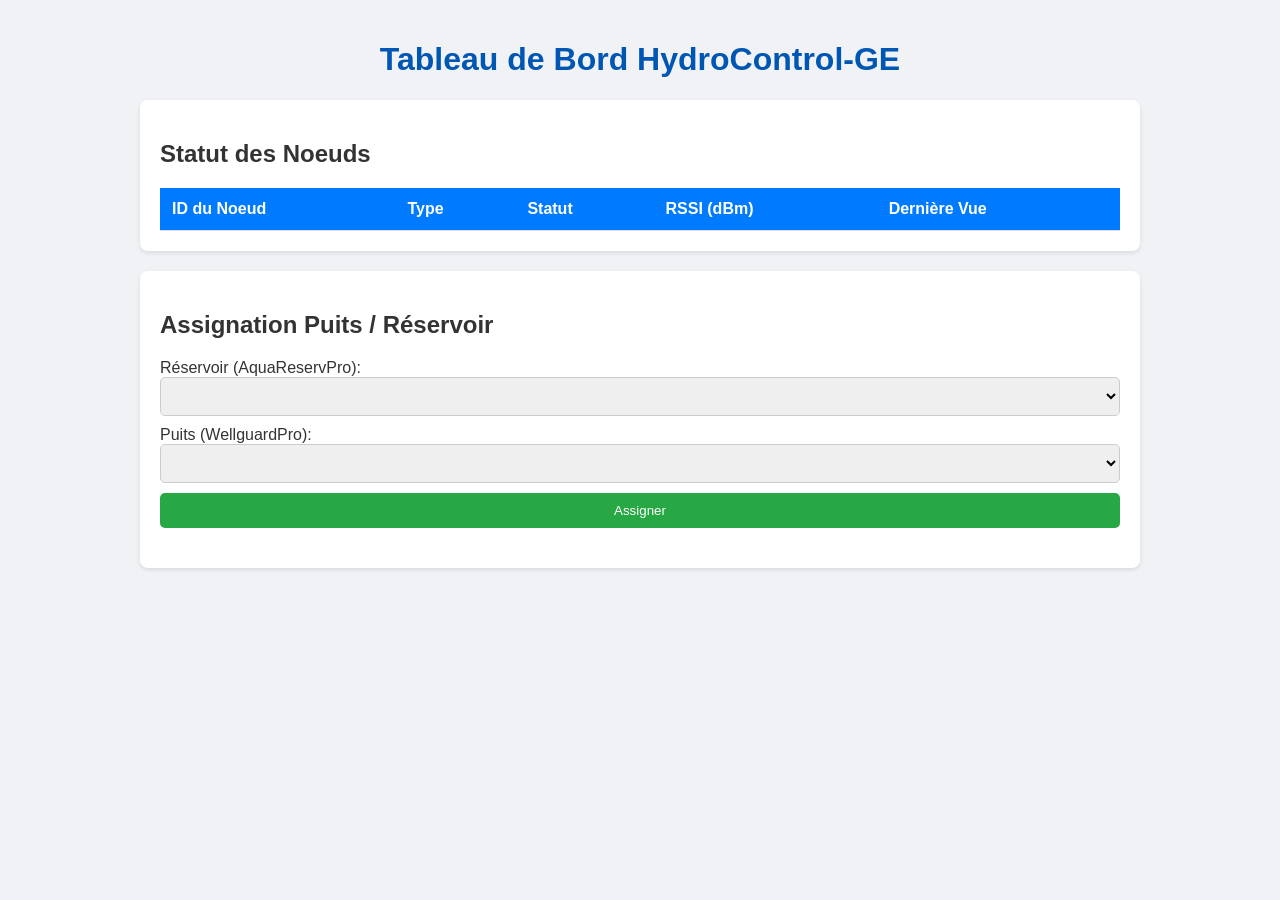
==== Centrale_HydroControl_GE/data/index.html @ 63ce589d "feat: [Sprint 1] Fiabilisation, Sécurisation et Restructuration Ce commit répond aux exigences du Sp" ====
<!DOCTYPE html>
<html>
<head>
    <title>HydroControl-GE Dashboard</title>
    <meta name="viewport" content="width=device-width, initial-scale=1">
    <link rel="stylesheet" type="text/css" href="style.css">
</head>
<body>
    <div class="container">
        <h1>Tableau de Bord HydroControl-GE</h1>

        <div class="card">
            <h2>Statut des Noeuds</h2>
            <table id="nodes-table">
                <thead>
                    <tr>
                        <th>ID du Noeud</th>
                        <th>Type</th>
                        <th>Statut</th>
                        <th>RSSI (dBm)</th>
                        <th>Derni&egrave;re Vue</th>
                    </tr>
                </thead>
                <tbody id="nodes-tbody">
                    <!-- Les données seront insérées ici par JavaScript -->
                </tbody>
            </table>
        </div>

        <div class="card">
            <h2>Assignation Puits / R&eacute;servoir</h2>
            <form id="assign-form">
                <label for="reservoir">R&eacute;servoir (AquaReservPro):</label>
                <select name="reservoir" id="reservoir_select"></select>

                <label for="well">Puits (WellguardPro):</label>
                <select name="well" id="well_select"></select>

                <button type="submit">Assigner</button>
            </form>
            <div id="assign-status"></div>
        </div>

    </div>

    <script src="script.js"></script>
</body>
</html>
---- Centrale_HydroControl_GE/data/style.css ----
body {
    font-family: Arial, sans-serif;
    background-color: #f0f2f5;
    color: #333;
    margin: 0;
    padding: 20px;
}

.container {
    max-width: 1000px;
    margin: auto;
}

h1 {
    color: #0056b3;
    text-align: center;
}

.card {
    background-color: #fff;
    border-radius: 8px;
    box-shadow: 0 2px 4px rgba(0,0,0,0.1);
    padding: 20px;
    margin-bottom: 20px;
}

table {
    width: 100%;
    border-collapse: collapse;
}

th, td {
    padding: 12px;
    border-bottom: 1px solid #ddd;
    text-align: left;
}

th {
    background-color: #007bff;
    color: white;
}

tbody tr:hover {
    background-color: #f5f5f5;
}

form {
    display: flex;
    flex-direction: column;
}

select, button {
    padding: 10px;
    margin-bottom: 10px;
    border-radius: 5px;
    border: 1px solid #ccc;
}

button {
    background-color: #28a745;
    color: white;
    cursor: pointer;
    border: none;
}

button:hover {
    background-color: #218838;
}

#assign-status {
    margin-top: 10px;
    font-weight: bold;
}
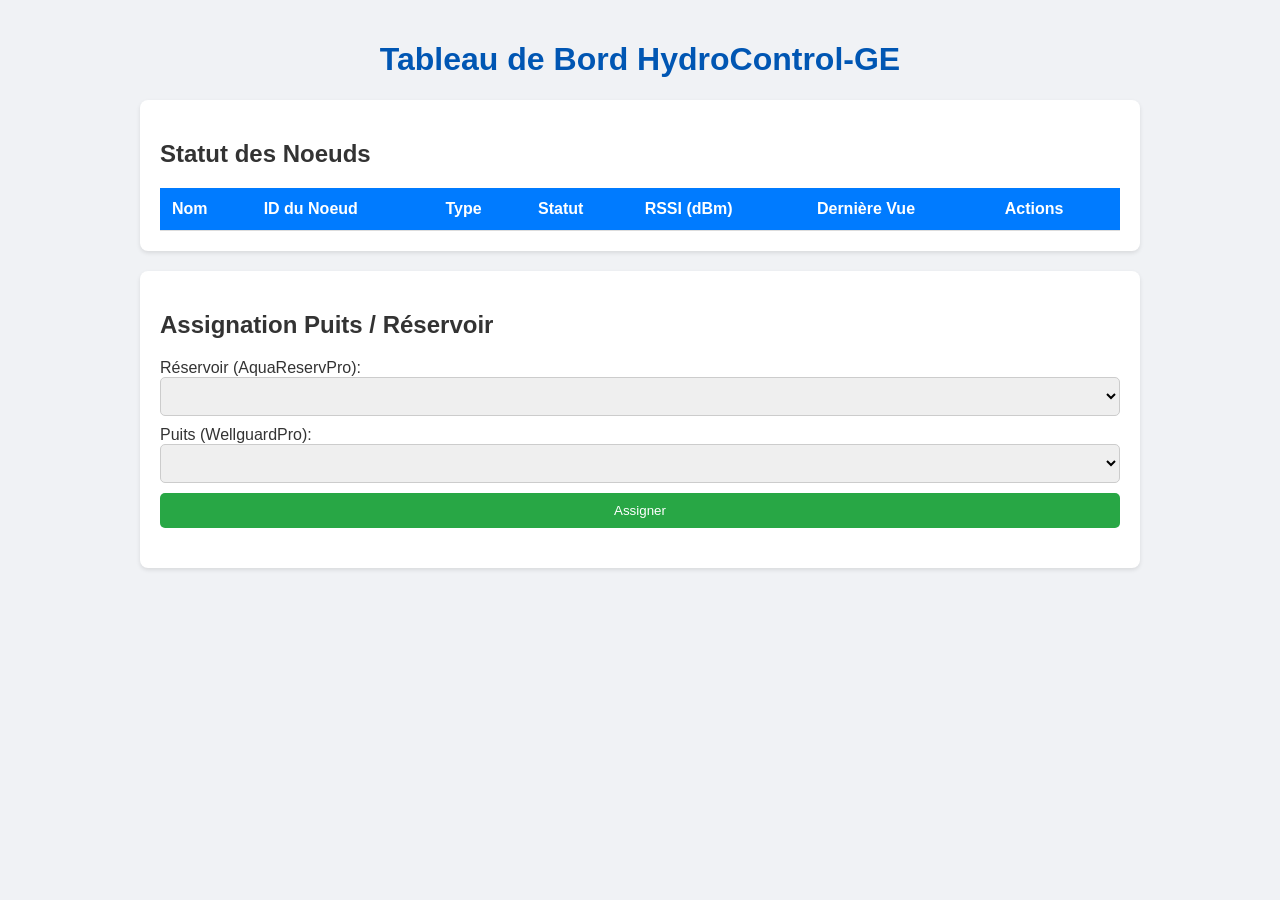
==== commit 388ee7ca: "feat(centrale): Implémentation du nommage des nœuds Ajoute la possibilité d'assigner un nom personna" ====
--- a/Centrale_HydroControl_GE/data/index.html
+++ b/Centrale_HydroControl_GE/data/index.html
@@ -14,11 +14,13 @@
             <table id="nodes-table">
                 <thead>
                     <tr>
+                        <th>Nom</th>
                         <th>ID du Noeud</th>
                         <th>Type</th>
                         <th>Statut</th>
                         <th>RSSI (dBm)</th>
                         <th>Derni&egrave;re Vue</th>
+                        <th>Actions</th>
                     </tr>
                 </thead>
                 <tbody id="nodes-tbody">
